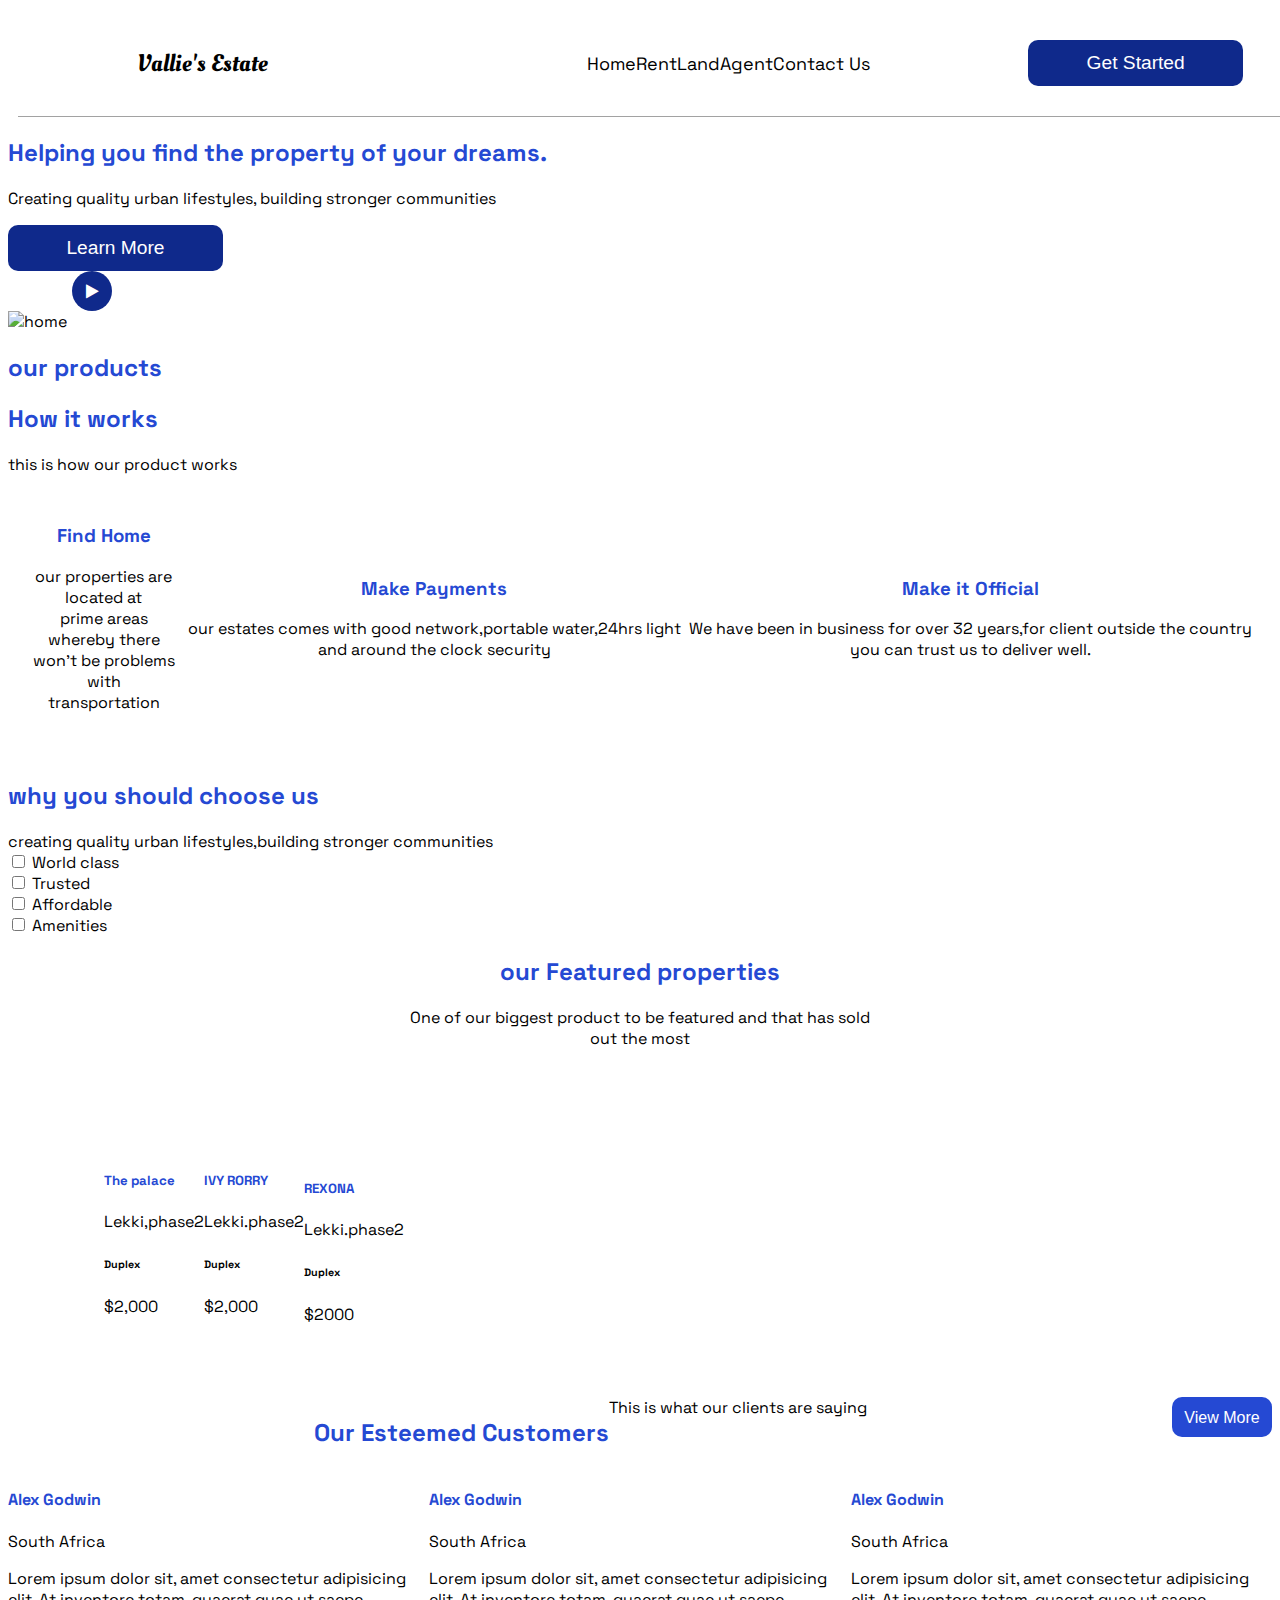
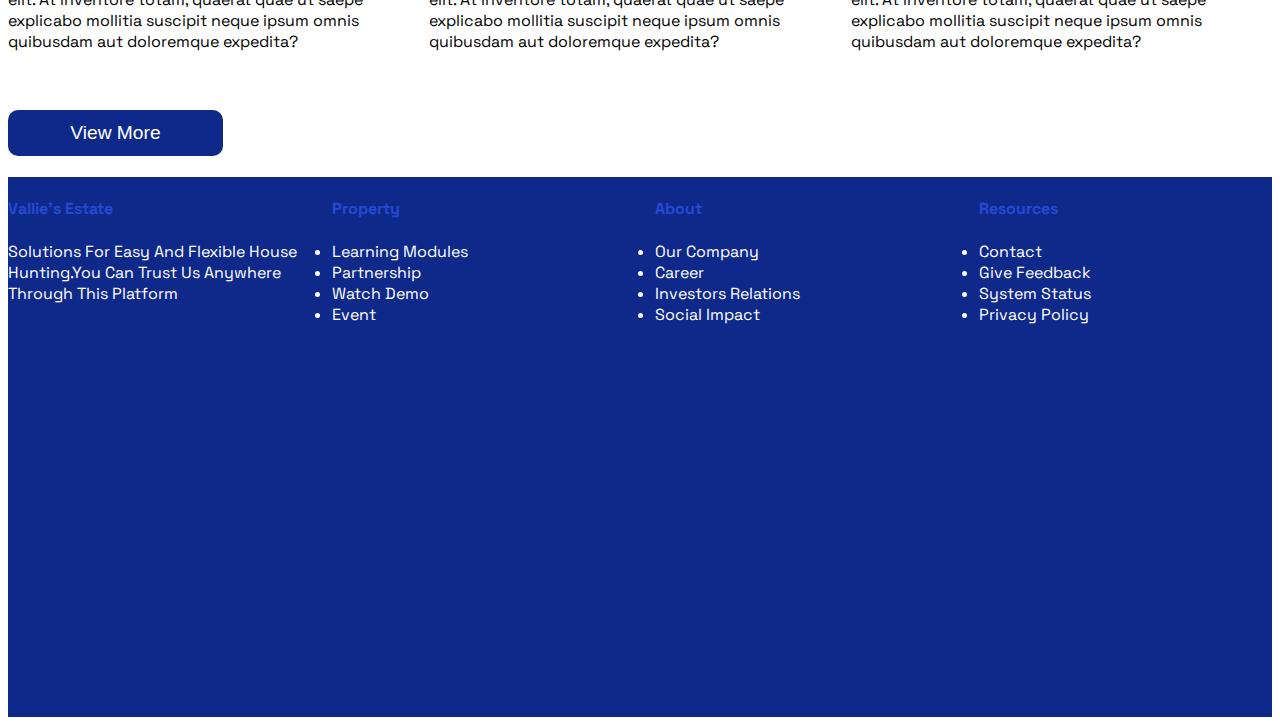
==== project1.html @ 8bf33f65 "add styling to repo" ====
<!DOCTYPE html>
<html lang="en">
<head>
    <link rel="stylesheet" href="vallie.css">
    <link href="https://fonts.googleapis.com/css2?family=Oleo+Script&family=Space+Grotesk:wght@300;400&display=swap" rel="stylesheet">
    <link rel="stylesheet" href="https://cdnjs.cloudflare.com/ajax/libs/font-awesome/4.7.0/css/font-awesome.min.css">
    <meta name="viewport" content="width=device-width, initial-scale=1.0">
    <meta http-equiv="X-UA-Compatible" content="IE=edge">
    <meta name="viewport" content="width=device-width, initial-scale=1.0">
    <title>vallie's estate</title>
</head>
<body>
    <div class="head">
        <div class="nav_bar">
            <div class="logo">vallie's estate</div>
            <div class="nav_links">
                <ul class="linking">
                    <li><a href="" class="links active"> home</a></li>
                    <li><a href="" class="links">rent</a></li>
                    <li><a href="" class="links">land</a></li>
                    <li><a href="" class="links">agent</a></li>
                    <li><a href="" class="links">contact us</a></li>
                </ul>
            </div>
            <button class="button_GS">Get started</button>
        </div>
        <div class="section">
            <div class="subsection1">
                <div class="subsection1contents">
                    <div class="subsection1contentsupper">
                        <div class="subsection1contentsupperleft">
                            <h2>Helping you find the property of your dreams.</h2>
                            <p>Creating quality urban lifestyles, building stronger communities</p>
                            <div class="iconz">
                                <button>learn more</button>
                                <div style="border-radius: 50%; background-color:#0F298B; height:40px; width:40px; display:flex; align-items:center; justify-content:center; color: white; margin-left: 4rem;"><i class="fa fa-play"></i></div>
                            </div>
                    </div>
                    <div class="subsection1contentsupperright">
                        <img src="./realstate/images/image 1.png" alt="home">
                    </div>
                    </div>
                    <div class="subsection1contentslower">
                    
                </div>
        <div class="section3">
            <div class="section3_ourp">
                <h2>our products</h2>
            </div>
            <div class="section3_cont">
                <h2>How it works</h2>
                this is how our product works
            </div>
            <div class="section3_img">
                <div class="section3img1cont_1">
                    <img src="./realstate/images/address mark.png" alt="">
                    <div class="container">
                        <h3>Find Home</h3>
                        <p>our properties are located at <br>
                            prime areas whereby there  <br> won't be problems with <br>
                            transportation </p>
                    </div>
                    
                </div>
                <div class="section3img1cont_1">
                    <img src="./realstate/images/Smart house.png" alt="">
                    <div class="container">
                        <h3>Make Payments</h3>
                        <p>our estates comes with good network,portable water,24hrs light and around the clock security</p>
                    </div>
                    
                </div>
                <div class="section3imgcont_2">
                    <img src="./realstate/images/Secure data protection with fingerprint and lock.png" alt="">
                    <div class="container2">
                        <h3>Make it Official</h3>
                        <p>We have been in business for over 32 years,for client outside the country you can trust us to deliver well.</p>
                    </div>
                    
                </div>
            </div>
        </div>
        <div class="section4">
            <div class="section4_container">
                <img src="./realstate/images/image 3.png" width="300" alt="" class="left">
                <p>
                    <h2>why you should choose us</h2>
                    creating quality urban lifestyles,building stronger communities <br>
                    <input type="checkbox" id="world_class" name="world_class" value="Bike">
                    <label for="world_class">World class</label><br>
                    <input type="checkbox" id="trusted" name="trusted" value="trusted">
                    <label for="trusted"> Trusted</label><br>
                    <input type="checkbox" id="Affordable" name="Affordable" value="Affordable">
                    <label for="affordable"> Affordable</label> <br>
                    <input type="checkbox" id="Amenities" name="Amenities" value="Amenities">
                    <label for="Amenities"> Amenities</label>
                </p>
            </div>
        </div>
        <div class="section5">
            <div class="section5_info">
                <h2>our Featured properties</h2>
                <p>One of our biggest product to be featured and that has sold <br> out the most</p>
            </div>
            <div class="secctor5">
                <div class="section5_img">
                    <div class="sec5_1_img">
                        <img src="./realstate/images/image 4.png" width="300" alt="">
                        <div class="places">
                            <h5>The palace</h5>
                            <p>Lekki,phase2</p>
                            <div>
                                <h6>Duplex</h6>
                                <p>$2,000</p>
                            </div>
                        </div>
                    </div>
                    <div class="sect5_2img">
                        <img src="./realstate/images/image 3.png" width="300" alt="">
                        <div class="place_2">
                            <h5>IVY RORRY</h5>
                            <p>Lekki.phase2</p>
                            <div>
                                <h6>Duplex</h6>
                                <p>$2,000</p>
                            </div>
                        </div>
                    </div>
                    <div class="sect5_3img">
                        <img src="./realstate/images/image 1.png"  width="300" alt="">
                        <div class="place_3">
                            <h5>REXONA</h5>
                            <p>Lekki.phase2</p>
                            <div>
                                <h6>Duplex</h6>
                                $2000
                            </div>
                        </div>
                    </div>
                </div>
            </div>
        </div>
        <button class="button">View more</button>
        <div class="section6">
            <div class="sec6header">
                <h2>Our Esteemed Customers</h2>
                This is what our clients are saying<br>
            </div>
            <div class="customer_review">
                <div class="alex">
                    <h4>Alex Godwin</h4>
                    <div class="country"><p>South Africa</p>
                        <p>Lorem ipsum dolor sit, amet consectetur adipisicing elit. At inventore totam, quaerat quae ut saepe explicabo mollitia suscipit neque ipsum omnis quibusdam aut doloremque expedita?</p>
                    </div>
                    
                </div>
                <div class="alex">
                    <h4>Alex Godwin</h4>
                    <div class="country"><p>South Africa</p>
                        <p>Lorem ipsum dolor sit, amet consectetur adipisicing elit. At inventore totam, quaerat quae ut saepe explicabo mollitia suscipit neque ipsum omnis quibusdam aut doloremque expedita?</p>
                    </div>
                </div>
                <div class="alex">
                    <h4>Alex Godwin</h4>
                    <div class="country"><p>South Africa</p>
                        <p>Lorem ipsum dolor sit, amet consectetur adipisicing elit. At inventore totam, quaerat quae ut saepe explicabo mollitia suscipit neque ipsum omnis quibusdam aut doloremque expedita?</p>
                    </div>
                </div>
            </div>
            <br>
            <br>
        </div>
        <button class="button254">View more</button>
        <br>
        <br>
        <div class="footer">
            <div class="footer_left">
                <h4>Vallie's Estate</h4>
                <p>solutions for easy and flexible house hunting.You can trust us anywhere through this platform</p>
            </div>
            <div class="footer_left">
                <h4>Property</h4>
                <li>learning modules</li>
                <li>Partnership</li>
                <li>Watch demo</li>
                <li>Event</li>
            
            </div>
            <div class="footer_left">
                <h4>About</h4>
                <li>Our company</li>
                <li>Career</li>
                <li>investors relations</li>
                <li>social impact</li>
            </div>
            <div class="footer_left">
                <h4>Resources</h4>
                <li>Contact</li>
                <li>Give feedback</li>
                <li>System status</li>
                <li>Privacy Policy</li>
                
            </div>
        </div>
    </div>
</body>
</html>
---- vallie.css ----
div{
    font-family: 'sans-serif','Space Grotesk';
}
.logo{
    font-size: x-large;
    font-family: 'Oleo Script', 'sans-serif','space grotesk';
    text-transform: capitalize;
    width: 20%;
}
.head{
    height: 100%;
    width: 100%;
    font-family: 'Space Grotesk', sans-serif;
    justify-content: space-between;
}
h3,h2,h4,h5{
    color: #2549D3;
}
.links{
    justify-content: space-around;
    text-decoration: none;
    text-transform: capitalize;
    color: black;
    font-size: large;
}
.links:link,.links:visited{
    background-color: white;
    color: black;
    text-align: center;
    display: flex;
    text-decoration: none;
}
.links:hover,.links:active{
    background-color: white;
    color: black;
}

.section1_cont{
    float: left;
}


.section1_img{
    float: right;
}
.nav_bar{
    flex-direction: row;
    padding: 30px 40px;
    display: flex;
    align-items: center;
    justify-content: space-around;
    width: 100%;
    margin: 10px;
    border-bottom: 1px solid rgba(128, 128, 128, 0.733);
    
}
.linking{
    list-style-type:none;
    text-decoration: none;
    margin: auto;
    display: flex;
    flex-direction: row;
    justify-content: space-between;
    text-transform: capitalize;
    word-spacing: 20%;
    text-align: inl;
    
}
button{
    width: 17%;
    text-transform: capitalize;
    font-size: larger;
    background-color: #0F298B;
    color: white;
    padding: 12px 0px ;
    border-radius: 10px;
    border: none;
}

.button{
    float: right;
    background-color: #2549D3;
    height: 40px;
    width: 100px;
    color: white;
    font-size: medium;
    border-radius: 10px;
    border: none;
}
.section3_img{
    padding: 10px 20px;
    text-align: center;
    display: flex;
    align-items: center;
}
    

.section5_info{
    text-align: center;
}
.section5_img{
    display: flex;
    padding: 4rem 6rem;
    align-items: center;

}

.sec6header{
    justify-content: center;
    display: flex;
    flex-direction: row;
    text-decoration: none;

}
.customer_review{
    display: flex;
    flex-direction: row;

}
.head1{
    color: white;
}
.footer>h4{
    color: white;
}
.footer_links{
    list-style-type: none;
}

.footer{
    height: 60vh;
    background-color: #0F298B;
    display: grid;

    grid-template-columns: repeat(4, minmax(200px, 1fr));
    grid-gap:30px;
    color:white;
    text-transform: capitalize;
}
.footerstart>p{
    text-transform: none;
    width: 100%;
    font-family: 'Space Grotesk', sans-serif;
}
.footerstart>h2{
    font-family: 'Oleo Script', cursive !important;
}
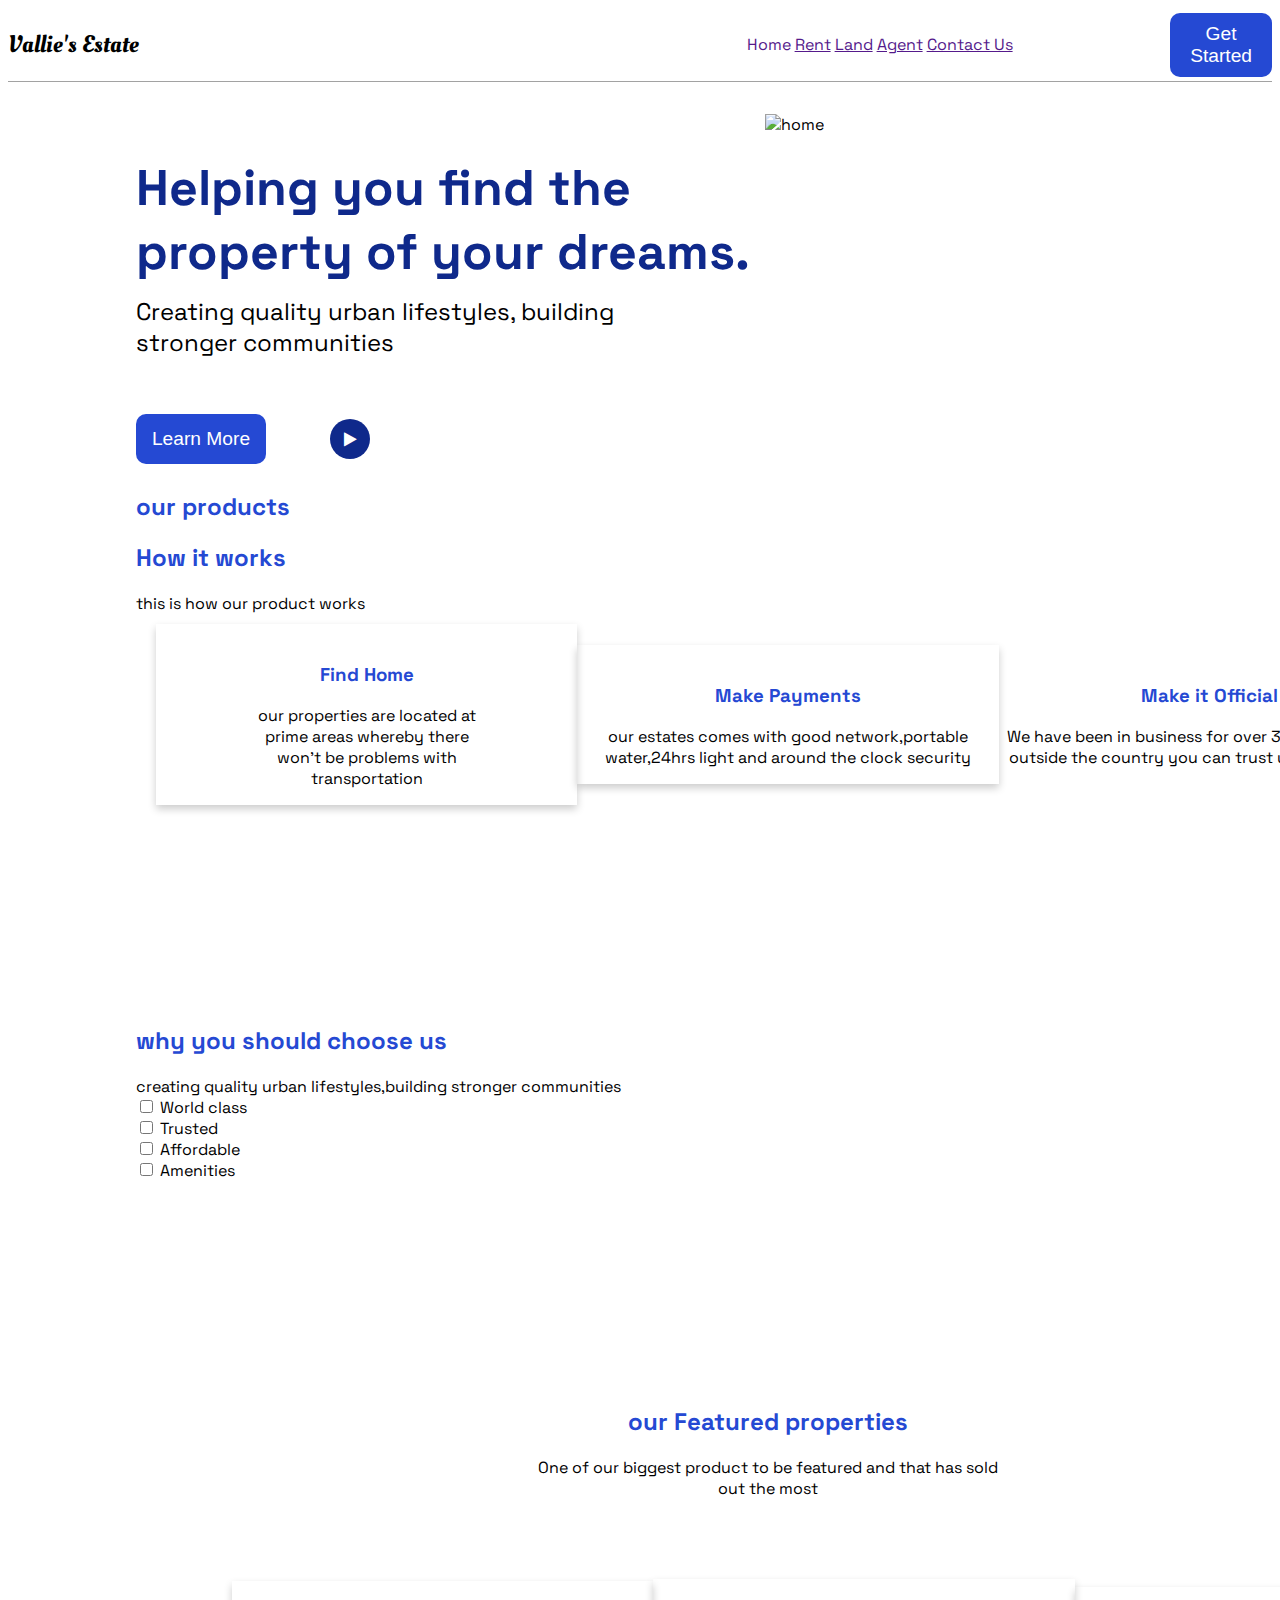
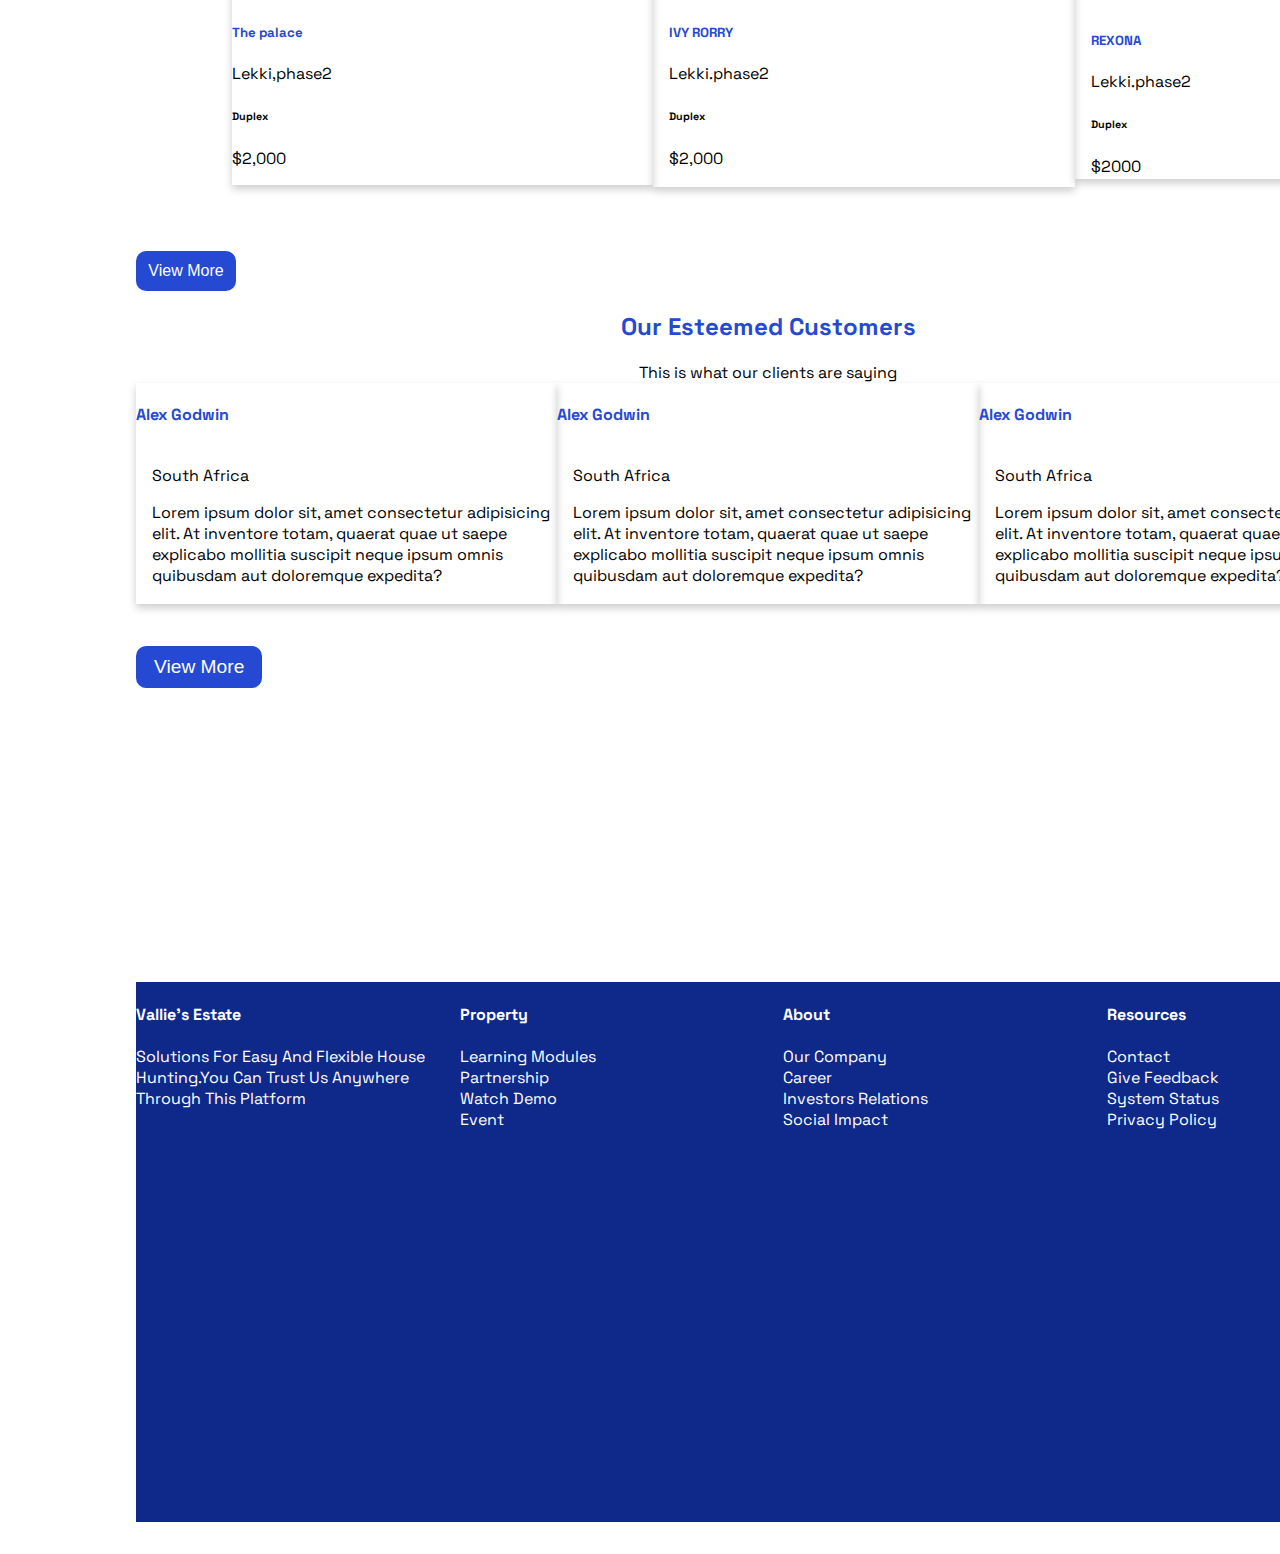
==== commit 61783fc1: "update code for project1" ====
--- a/project1.html
+++ b/project1.html
@@ -37,7 +37,7 @@
                             </div>
                     </div>
                     <div class="subsection1contentsupperright">
-                        <img src="./realstate/images/image 1.png" alt="home">
+                        <img src="./realestate/images/image 1.png" alt="home">
                     </div>
                     </div>
                     <div class="subsection1contentslower">
@@ -53,7 +53,7 @@
             </div>
             <div class="section3_img">
                 <div class="section3img1cont_1">
-                    <img src="./realstate/images/address mark.png" alt="">
+                    <img src="./realestate/images/address mark.png" alt="">
                     <div class="container">
                         <h3>Find Home</h3>
                         <p>our properties are located at <br>
@@ -63,7 +63,7 @@
                     
                 </div>
                 <div class="section3img1cont_1">
-                    <img src="./realstate/images/Smart house.png" alt="">
+                    <img src="./realestate/images/Smart house.png" alt="">
                     <div class="container">
                         <h3>Make Payments</h3>
                         <p>our estates comes with good network,portable water,24hrs light and around the clock security</p>
@@ -71,7 +71,7 @@
                     
                 </div>
                 <div class="section3imgcont_2">
-                    <img src="./realstate/images/Secure data protection with fingerprint and lock.png" alt="">
+                    <img src="./realestate/images/Secure data protection with fingerprint and lock.png" alt="">
                     <div class="container2">
                         <h3>Make it Official</h3>
                         <p>We have been in business for over 32 years,for client outside the country you can trust us to deliver well.</p>
@@ -82,7 +82,7 @@
         </div>
         <div class="section4">
             <div class="section4_container">
-                <img src="./realstate/images/image 3.png" width="300" alt="" class="left">
+                <img src="./realestate/images/image 3.png" width="300" alt="" class="left">
                 <p>
                     <h2>why you should choose us</h2>
                     creating quality urban lifestyles,building stronger communities <br>
@@ -105,7 +105,7 @@
             <div class="secctor5">
                 <div class="section5_img">
                     <div class="sec5_1_img">
-                        <img src="./realstate/images/image 4.png" width="300" alt="">
+                        <img src="./realestate/images/image 4.png" width="300" alt="">
                         <div class="places">
                             <h5>The palace</h5>
                             <p>Lekki,phase2</p>
@@ -116,7 +116,7 @@
                         </div>
                     </div>
                     <div class="sect5_2img">
-                        <img src="./realstate/images/image 3.png" width="300" alt="">
+                        <img src="./realestate/images/image 3.png" width="300" alt="">
                         <div class="place_2">
                             <h5>IVY RORRY</h5>
                             <p>Lekki.phase2</p>
@@ -127,7 +127,7 @@
                         </div>
                     </div>
                     <div class="sect5_3img">
-                        <img src="./realstate/images/image 1.png"  width="300" alt="">
+                        <img src="./realestate/images/image 1.png"  width="300" alt="">
                         <div class="place_3">
                             <h5>REXONA</h5>
                             <p>Lekki.phase2</p>
--- a/vallie.css
+++ b/vallie.css
@@ -1,11 +1,14 @@
 div{
     font-family: 'sans-serif','Space Grotesk';
+    width: 100%;
 }
 .logo{
+    display: inline;
+    text-align: start;
     font-size: x-large;
     font-family: 'Oleo Script', 'sans-serif','space grotesk';
     text-transform: capitalize;
-    width: 20%;
+    width: 100%;
 }
 .head{
     height: 100%;
@@ -16,65 +19,186 @@
 h3,h2,h4,h5{
     color: #2549D3;
 }
-.links{
+
+/* sections1 styles........................................................'''''''''''''''' */
+.section1{
+    display: flex;
+    padding-right: 10%;
+    flex-direction: column;
+}
+.section1_cont{
+    flex-direction: column;
+    width: 100%;
+}
+.section1254{
+    display: flex;
+    flex-direction: row;
+    width: 100%;
+    align-items: center;
+    padding-top: 0%;
+}
+.help{
+    flex-direction: column;
+}
+
+.section4{
+    padding-top: 15%;
+    padding-bottom: 15%;
+}
+
+
+.subsection1{
+    height: 100vh;
+}
+.subsection1contents{
+    width: 100%;
+    display: flex;
+    flex-direction: column;
+    padding: 2rem 8rem;
+}
+.subsection1contentsupperleft{
+    width: 99%;
+}
+.subsection1contentsupperleft>h2{
+    font-size: 50px;
+    color: #0F298B;
+    margin-bottom: 2%;
+}
+.subsection1contentsupperleft>p{
+    font-size: x-large;
+    width: 90%;
+    margin-top: 0%;
+    margin-bottom: 10%;
+}
+.iconz{
+    width: 100%;
+    display: flex;
+    height: 10%;
+    align-items: center;
+}
+.iconz>button{
+    margin: px;
+    width: 130px;
+    color: white;
+    background-color: #2549D3;
+    border-radius: 10px;
+    height: 50px;
+    border: none;
+    font-size: larger;
+    text-transform: capitalize;
+}
+.subsection1contentsupper{
+    display: flex;
+    width: 100%;
+}
+.subsection1contentsupperright>img{
+    object-fit: contain;
+    width: 100%;
+}
+a.link{
+    text-decoration: none;
+}
+a.visited{
+    text-decoration: none;
+
+}
+a.hover{
+    text-decoration: none;
+
+}
+a.active{
+    text-decoration: none;
+}
+
+
+
+
+
+
+.left{
+    float: left;
+    width: 40%;
+}
+.right{
+    align-items: center;
+    
+}
+.head_info{
+    display: flex;
+    flex-direction: column;
+}
+
+
+.p1{
+    display: flex;
+    flex-direction: column;
+    padding-top: 0%;
+    margin-top: 0%;
+}
+
+
+.section1_img{
+    align-items: center;
+}
+.nav_links{
+    /* display: inline; */
+    text-align: center;
+    
+
+}
+.linking{
+    padding: 10px;
+    display: inline-block;
+    text-transform: capitalize;
+    flex-direction: row;
+    text-align: center;
+}
+.nav_links li{
+    list-style-type: none;
+    display: inline-block;
+}
+.nav_bar{
+    flex-direction: row;
+    display: flex;
+    align-items: center;
     justify-content: space-around;
-    text-decoration: none;
-    text-transform: capitalize;
-    color: black;
-    font-size: large;
-}
-.links:link,.links:visited{
-    background-color: white;
-    color: black;
-    text-align: center;
-    display: flex;
-    text-decoration: none;
-}
-.links:hover,.links:active{
-    background-color: white;
-    color: black;
-}
-
-.section1_cont{
-    float: left;
-}
-
-
-.section1_img{
-    float: right;
-}
-.nav_bar{
-    flex-direction: row;
-    padding: 30px 40px;
-    display: flex;
-    align-items: center;
-    justify-content: space-around;
-    width: 100%;
-    margin: 10px;
+    width: 100%;
     border-bottom: 1px solid rgba(128, 128, 128, 0.733);
     
 }
-.linking{
-    list-style-type:none;
-    text-decoration: none;
-    margin: auto;
-    display: flex;
-    flex-direction: row;
-    justify-content: space-between;
-    text-transform: capitalize;
-    word-spacing: 20%;
-    text-align: inl;
-    
-}
-button{
-    width: 17%;
+.button_GS{
+    padding: 10px 20px;
+}
+
+button,#search_icon{
+    width: 10%;
     text-transform: capitalize;
     font-size: larger;
-    background-color: #0F298B;
+    background-color: #2549D3;
     color: white;
-    padding: 12px 0px ;
+    padding: 10px 0px ;
     border-radius: 10px;
     border: none;
+}
+
+.button_learn{
+    float: left;
+    width: 17%;
+}
+
+#iconz{
+    color: #2549D3;
+    display: flex;
+    flex-direction: row;
+    word-spacing: 10px;
+    font-size: 50px;
+
+}
+#search_icon{
+    padding: 20px 20px;
+    width: 15%;
+    background-color: #2549D3;
+    color: ;
 }
 
 .button{
@@ -85,7 +209,87 @@
     color: white;
     font-size: medium;
     border-radius: 10px;
-    border: none;
+    border:none;
+}
+
+
+.section1254{
+    float: right;
+    width: 50%;
+}
+
+/* using card to group */
+.section3img1cont_2{
+    box-shadow: 0 4px 8px 0 rgba(0,0,0,0.2);
+    transition: 0.3s;
+}
+.section3img1cont_2:hover{
+    box-shadow:0 8px 16px 0 rgba(0,0,0,0.2);
+}
+.container2{
+    box-shadow:;
+}
+
+.section3img1cont_1{
+    box-shadow: 0 4px 8px 0 rgba(0,0,0,0.2) ;
+    transition: 0.3s;
+    width: 100%;
+    height: 50%;
+}
+.section3img1cont_1:hover{
+    box-shadow: 0 8px 16px 0 rgba(0,0,0,0.2);
+}
+.container{
+    box-shadow:;
+
+}
+
+.sec5_1_img{
+    box-shadow: 0 4px 8px 0 rgba(0,0,0,0.2);
+    transition: 0.3s;
+    width: 100%;
+}
+
+.sec5_1_img:hover{
+    box-shadow: 0 8px 16px 0 rgba(0,0,0,0.2);
+}
+
+.places{
+    padding: ;
+}
+
+/* using card in sect5 image 2 */
+.sect5_2img{
+    box-shadow: 0 4px 8px 0 rgba(0,0,0,0.2);
+    transition: 00.3s;
+    width: 100%;
+}
+.sect5_2img:hover{
+    box-shadow:0 8px 16px 0 rgba(0,0,0,0.2) ;
+}
+
+.place_2{
+    padding: 2px 16px;
+}
+
+/* using card in sect5 image3 */
+
+.sect5_3img{
+    box-shadow:0 4px 8px 0 rgba(0,0,0,0.2) ;
+    transition: 00.3s;
+    width: 100%;
+}
+.sec5_3img:hover{
+    box-shadow:0 8px 16px 0 rgba(0,0,0,0.2) ;
+}
+.place_3{
+    padding: 2px 16px;
+}
+/* using card */
+
+
+.section_2{
+    align-items: center;
 }
 .section3_img{
     padding: 10px 20px;
@@ -93,40 +297,62 @@
     display: flex;
     align-items: center;
 }
+.lekki{
+    font-size: smaller;
+}
+
+.section5_info{
+    text-align: center;
+}
+.section5_img{
+    display: flex;
+    padding: 4rem 6rem;
+    align-items: center;
+
+}
+/* section6 styles  ................................................................................. */
+
+.section6{
+    display: flex;
+    flex-direction: column;
+
+}
+
+
+.sec6header{
+    text-align: center;
+
+}
+
+.button254{
+    float: right;
+    margin-bottom: 20%;
+}
+
+
+/* Customer reviews cards..................................................................................................... */
+.customer_review{
+    display: flex;
+    flex-direction: row;
     
-
-.section5_info{
-    text-align: center;
-}
-.section5_img{
-    display: flex;
-    padding: 4rem 6rem;
-    align-items: center;
-
-}
-
-.sec6header{
-    justify-content: center;
-    display: flex;
-    flex-direction: row;
-    text-decoration: none;
-
-}
-.customer_review{
-    display: flex;
-    flex-direction: row;
-
-}
-.head1{
-    color: white;
-}
-.footer>h4{
-    color: white;
-}
-.footer_links{
+}
+.alex{
+    box-shadow:0 4px 8px 0 rgba(0,0,0,0.2) ;
+    transition: 00.3s;
+    width: 50%;
+}
+.alex:hover{
+    box-shadow:0 8px 16px 0 rgba(0,0,0,0.2) ;
+}
+.country{
+    padding: 2px 16px;
+
+}
+
+
+.footer li{
     list-style-type: none;
 }
-
 .footer{
     height: 60vh;
     background-color: #0F298B;
@@ -144,4 +370,7 @@
 }
 .footerstart>h2{
     font-family: 'Oleo Script', cursive !important;
+}
+.footer h4{
+    color: white;
 }